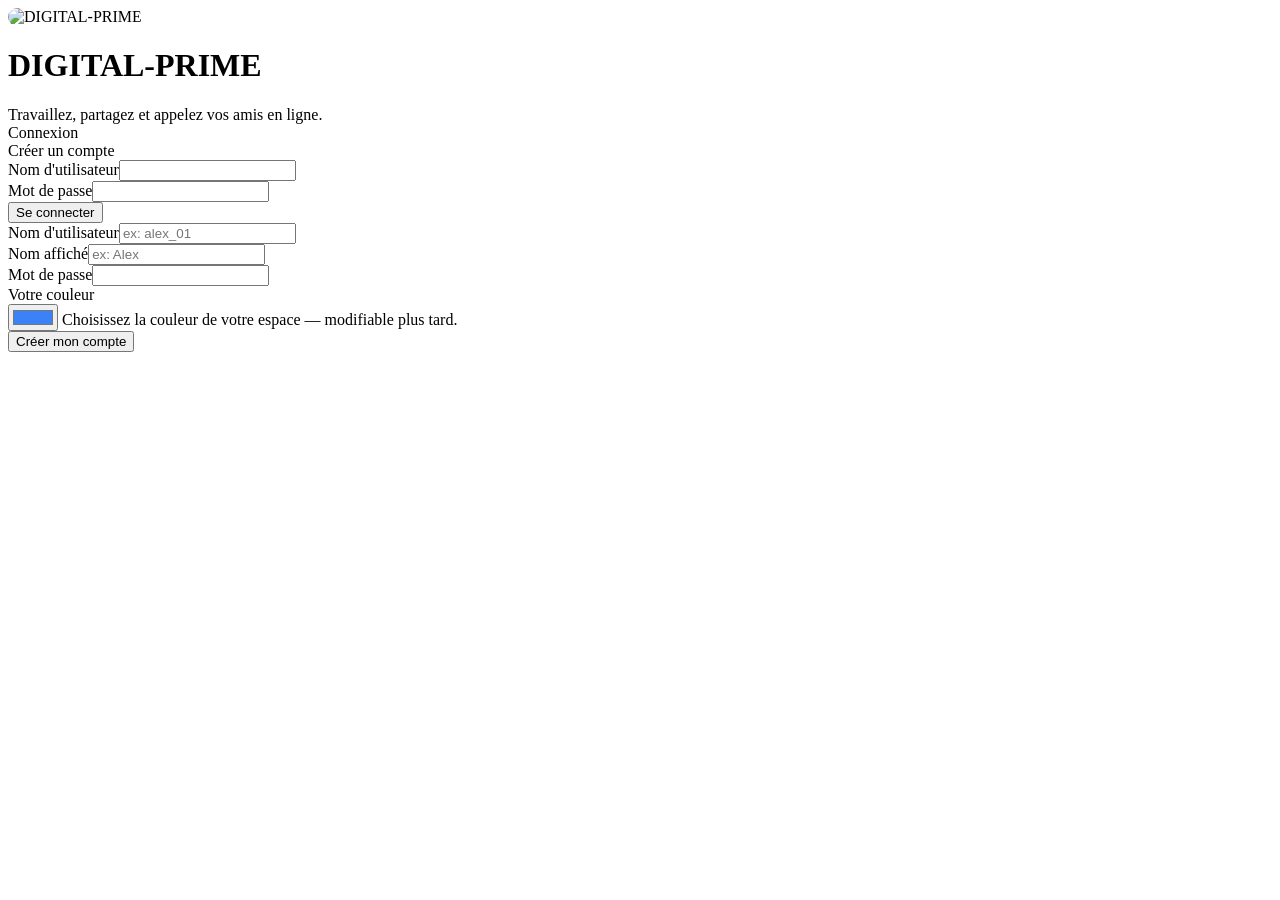
==== index.html @ ebff3f9f "Initial commit: DIGITAL-PRIME" ====
<!doctype html>
<html lang="fr">
<head>
  <meta charset="utf-8">
  <meta name="viewport" content="width=device-width, initial-scale=1">
  <title>DIGITAL-PRIME — Espace de travail en ligne</title>
  <link rel="stylesheet" href="css/style.css">
</head>
<body>
  <div class="auth-wrap">
    <div class="card auth-card">
      <div class="brand">
        <img src="images/logo-h.svg" alt="DIGITAL-PRIME" class="logo" style="width:48px;height:48px;border-radius:12px;background:none;padding:0">
        <div>
          <h1>DIGITAL-PRIME</h1>
          <div class="muted small">Travaillez, partagez et appelez vos amis en ligne.</div>
        </div>
      </div>
      <div class="tabs">
        <div class="tab active" data-tab="login">Connexion</div>
        <div class="tab" data-tab="register">Créer un compte</div>
      </div>

      <form id="form-login" class="form-grid">
        <div><label>Nom d'utilisateur</label><input name="username" autocomplete="username" required></div>
        <div><label>Mot de passe</label><input name="password" type="password" autocomplete="current-password" required></div>
        <button class="btn primary" type="submit">Se connecter</button>
        <div id="msg-login" class="msg"></div>
      </form>

      <form id="form-register" class="form-grid hidden">
        <div><label>Nom d'utilisateur</label><input name="username" autocomplete="username" required pattern="[a-zA-Z0-9_\-]{3,30}" placeholder="ex: alex_01"></div>
        <div><label>Nom affiché</label><input name="display_name" placeholder="ex: Alex"></div>
        <div><label>Mot de passe</label><input name="password" type="password" autocomplete="new-password" required minlength="4"></div>
        <div>
          <label>Votre couleur</label>
          <div class="color-row">
            <input type="color" name="color" value="#3b82f6" id="reg-color">
            <span class="muted small">Choisissez la couleur de votre espace — modifiable plus tard.</span>
          </div>
        </div>
        <button class="btn primary" type="submit">Créer mon compte</button>
        <div id="msg-register" class="msg"></div>
      </form>
    </div>
  </div>
  <script src="js/api.js"></script>
  <script>
    // redirect if already logged in
    API.get('api/auth.php?action=me').then(()=>location.href='app.html').catch(()=>{});
    const tabs = document.querySelectorAll('.tab');
    const forms = { login: document.getElementById('form-login'), register: document.getElementById('form-register') };
    tabs.forEach(t => t.addEventListener('click', () => {
      tabs.forEach(x=>x.classList.remove('active')); t.classList.add('active');
      Object.values(forms).forEach(f=>f.classList.add('hidden'));
      forms[t.dataset.tab].classList.remove('hidden');
    }));
    document.getElementById('reg-color').addEventListener('input', e => setAccent(e.target.value));
    document.getElementById('form-register').addEventListener('input', e => { if(e.target.name==='color') setAccent(e.target.value); });

    forms.login.addEventListener('submit', async (e) => {
      e.preventDefault();
      const msg = document.getElementById('msg-login'); msg.textContent=''; msg.className='msg';
      const fd = new FormData(forms.login);
      try {
        const r = await API.post('api/auth.php?action=login', { username: fd.get('username'), password: fd.get('password') });
        setAccent(r.user.color); location.href = 'app.html';
      } catch(err){ msg.textContent = err.message; msg.className='msg err'; }
    });
    forms.register.addEventListener('submit', async (e) => {
      e.preventDefault();
      const msg = document.getElementById('msg-register'); msg.textContent=''; msg.className='msg';
      const fd = new FormData(forms.register);
      try {
        const r = await API.post('api/auth.php?action=register', {
          username: fd.get('username'), display_name: fd.get('display_name'), password: fd.get('password'), color: fd.get('color')
        });
        setAccent(r.user.color); location.href = 'app.html';
      } catch(err){ msg.textContent = err.message; msg.className='msg err'; }
    });
  </script>
</body>
</html>
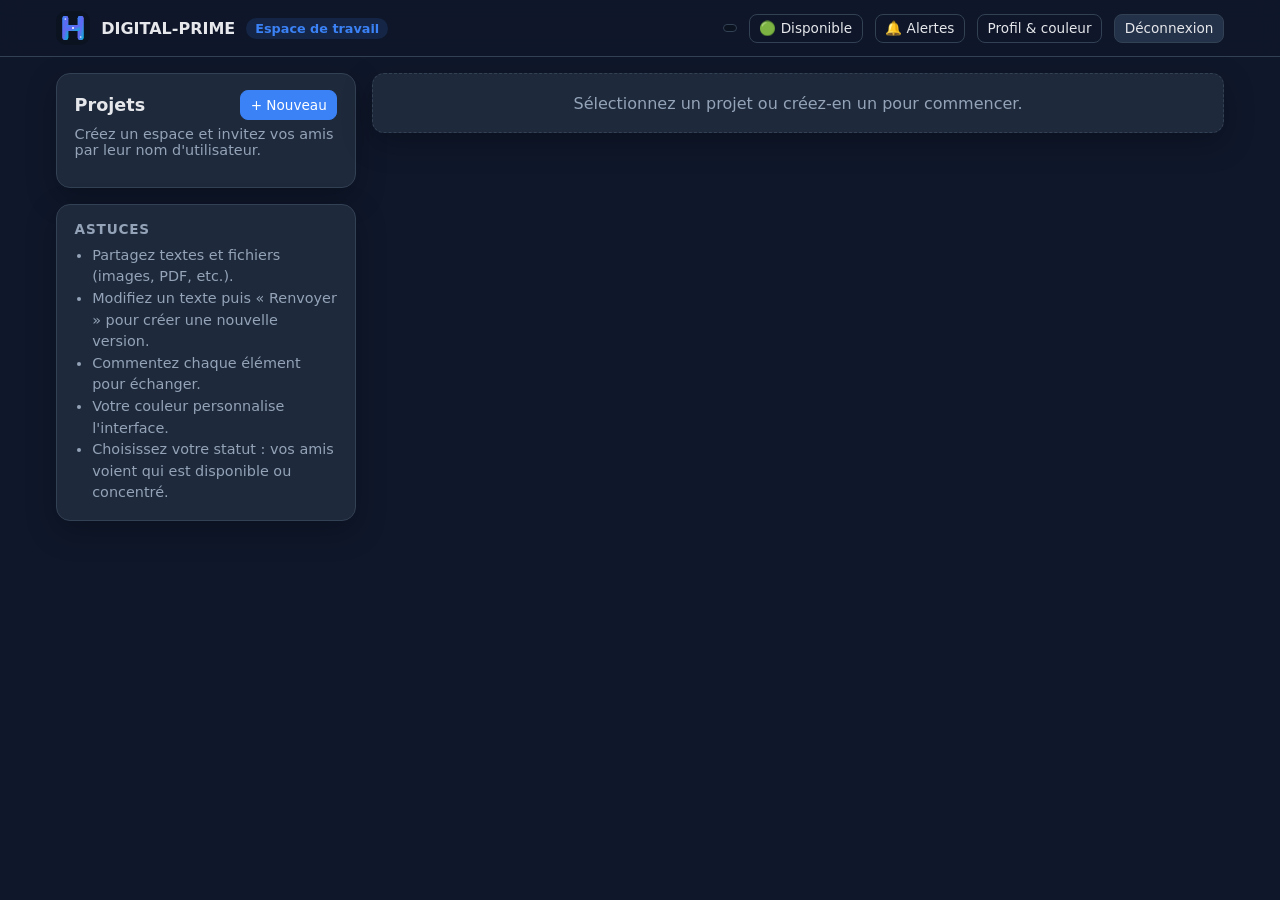
==== commit eae67c23: "Feature: Web Push notifications, bug fixes, team presence + focus mode" ====
--- a/index.html
+++ b/index.html
@@ -5,6 +5,11 @@
   <meta name="viewport" content="width=device-width, initial-scale=1">
   <title>DIGITAL-PRIME — Espace de travail en ligne</title>
   <link rel="stylesheet" href="css/style.css">
+  <link rel="manifest" href="manifest.webmanifest">
+  <link rel="icon" href="images/logo-h.svg" type="image/svg+xml">
+  <link rel="apple-touch-icon" href="images/logo-h.svg">
+  <meta name="apple-mobile-web-app-capable" content="yes">
+  <meta name="apple-mobile-web-app-status-bar-style" content="black-translucent">
 </head>
 <body>
   <div class="auth-wrap">
--- a/css/style.css
+++ b/css/style.css
@@ -0,0 +1,135 @@
+:root {
+  --accent: #3b82f6;
+  --accent-soft: color-mix(in srgb, var(--accent) 14%, transparent);
+  --accent-strong: color-mix(in srgb, var(--accent) 82%, #000);
+  --bg: #0f172a;
+  --surface: #1e293b;
+  --surface-2: #243249;
+  --border: #334155;
+  --text: #e5e7eb;
+  --muted: #94a3b8;
+  --danger: #ef4444;
+  --ok: #22c55e;
+  --radius: 14px;
+  --shadow: 0 10px 30px rgba(0,0,0,.25);
+}
+* { box-sizing: border-box; }
+html, body { margin:0; padding:0; font-family: "Segoe UI", Inter, system-ui, -apple-system, sans-serif; background: var(--bg); color: var(--text); }
+a { color: var(--accent); }
+button, input, textarea, select { font: inherit; }
+.hidden { display:none !important; }
+.muted { color: var(--muted); }
+.small { font-size: .9rem; }
+.row { display:flex; gap:.75rem; align-items:center; }
+.spread { display:flex; justify-content:space-between; align-items:center; gap:1rem; }
+.wrap { flex-wrap: wrap; }
+.grow { flex:1; }
+.tag { display:inline-flex; align-items:center; gap:.35rem; padding:.2rem .55rem; border-radius:999px; background: var(--accent-soft); color: var(--accent); font-size:.8rem; font-weight:600; }
+.btn { border:1px solid var(--border); background: var(--surface-2); color:var(--text); padding:.6rem .95rem; border-radius:10px; cursor:pointer; transition:.15s; display:inline-flex; align-items:center; gap:.4rem; }
+.btn:hover { transform: translateY(-1px); border-color: var(--accent); }
+.btn.primary { background: var(--accent); border-color: var(--accent); color:#fff; }
+.btn.primary:hover { background: var(--accent-strong); }
+.btn.danger { border-color: #7f1d1d; color:#fecaca; background:#3f1515; }
+.btn.ghost { background: transparent; }
+.btn.sm { padding:.35rem .6rem; font-size:.85rem; border-radius:8px; }
+input, textarea, select {
+  width:100%; background:#0b1220; color:var(--text); border:1px solid var(--border);
+  border-radius:10px; padding:.65rem .75rem; outline:none;
+}
+input:focus, textarea:focus { border-color: var(--accent); box-shadow: 0 0 0 3px var(--accent-soft); }
+label { display:block; font-size:.9rem; color:var(--muted); margin:.2rem 0 .3rem; }
+.card { background: var(--surface); border:1px solid var(--border); border-radius: var(--radius); padding:1rem 1.1rem; box-shadow: var(--shadow); }
+
+/* Auth */
+.auth-wrap { min-height:100vh; display:grid; place-items:center; padding:2rem 1rem; background: radial-gradient(1200px 500px at 10% -10%, var(--accent-soft), transparent), var(--bg); }
+.auth-card { width:100%; max-width:460px; }
+.brand { display:flex; align-items:center; gap:.7rem; margin-bottom:.2rem; }
+.brand .logo { width:42px; height:42px; border-radius:12px; background: linear-gradient(135deg,var(--accent),#a855f7); display:grid; place-items:center; font-weight:800; color:#fff; font-size:1.2rem; }
+.brand h1 { margin:0; font-size:1.5rem; }
+.tabs { display:flex; gap:.4rem; margin:1rem 0; background:#0b1220; padding:.3rem; border-radius:12px; border:1px solid var(--border); }
+.tab { flex:1; text-align:center; padding:.5rem; border-radius:9px; cursor:pointer; color:var(--muted); }
+.tab.active { background: var(--surface-2); color:var(--text); font-weight:600; }
+.form-grid { display:grid; gap:.75rem; }
+.msg { margin-top:.6rem; min-height:1.2em; font-size:.9rem; }
+.msg.err { color:#fca5a5; } .msg.ok { color:#86efac; }
+.color-row { display:flex; gap:.6rem; align-items:center; }
+.color-row input[type=color] { width:52px; height:40px; padding:.2rem; cursor:pointer; }
+
+/* App layout */
+.topbar { position:sticky; top:0; z-index:10; backdrop-filter: blur(10px); background: color-mix(in srgb, var(--bg) 80%, transparent); border-bottom:1px solid var(--border); }
+.topbar-inner { max-width:1200px; margin:0 auto; padding:.7rem 1rem; display:flex; align-items:center; justify-content:space-between; gap:1rem; }
+.app { max-width:1200px; margin:0 auto; padding:1rem; display:grid; grid-template-columns: 300px 1fr; gap:1rem; }
+@media (max-width: 900px){ .app{ grid-template-columns:1fr; } }
+.panel h2 { margin:.2rem 0 .8rem; font-size:1.1rem; }
+.project-list { display:flex; flex-direction:column; gap:.5rem; }
+.project-item { padding:.7rem .8rem; border:1px solid var(--border); border-radius:12px; cursor:pointer; background:#0b1220; }
+.project-item.active { border-color: var(--accent); background: var(--accent-soft); }
+.project-item .name { font-weight:600; }
+.project-item .meta { color:var(--muted); font-size:.8rem; margin-top:.15rem; }
+.section { margin-top:1rem; }
+.section-title { font-size:.85rem; color:var(--muted); text-transform:uppercase; letter-spacing:.06em; margin:0 0 .5rem; }
+.empty { padding:1.2rem; text-align:center; color:var(--muted); border:1px dashed var(--border); border-radius:12px; }
+
+/* Items */
+.toolbar { display:flex; gap:.5rem; flex-wrap:wrap; margin:.6rem 0 1rem; }
+.items { display:grid; grid-template-columns: repeat(auto-fill, minmax(260px, 1fr)); gap:.8rem; }
+.item-card { background:#0b1220; border:1px solid var(--border); border-radius:12px; padding:.85rem; display:flex; flex-direction:column; gap:.5rem; }
+.item-head { display:flex; gap:.6rem; align-items:flex-start; }
+.item-icon { width:38px; height:38px; border-radius:10px; background: var(--accent-soft); color:var(--accent); display:grid; place-items:center; font-weight:700; flex:0 0 auto; overflow:hidden; }
+.item-icon img { width:100%; height:100%; object-fit:cover; }
+.item-title { font-weight:600; line-height:1.2; word-break:break-word; }
+.item-meta { font-size:.8rem; color:var(--muted); }
+.item-actions { display:flex; gap:.4rem; flex-wrap:wrap; margin-top:auto; }
+.chip { font-size:.75rem; color:var(--muted); }
+.avatar { width:28px; height:28px; border-radius:50%; display:inline-grid; place-items:center; color:#fff; font-weight:700; font-size:.75rem; flex:0 0 auto; }
+.avatar.lg { width:36px; height:36px; font-size:.9rem; }
+.pill-user { display:inline-flex; align-items:center; gap:.4rem; padding:.2rem .5rem .2rem .25rem; border:1px solid var(--border); border-radius:999px; background:#0b1220; font-size:.85rem; }
+.members { display:flex; flex-wrap:wrap; gap:.4rem; margin-top:.4rem; }
+
+/* Modal */
+.modal-backdrop { position:fixed; inset:0; background:rgba(2,6,23,.65); display:grid; place-items:center; padding:1rem; z-index:50; }
+.modal { width:100%; max-width:720px; max-height:90vh; overflow:auto; background:var(--surface); border:1px solid var(--border); border-radius:16px; padding:1rem 1.1rem; box-shadow:var(--shadow); }
+.modal h3 { margin:.2rem 0 .8rem; }
+.modal .close { float:right; }
+textarea.editor { min-height:260px; resize:vertical; line-height:1.5; font-family: ui-monospace, SFMono-Regular, Consolas, monospace; }
+.comments { margin-top:.8rem; border-top:1px solid var(--border); padding-top:.8rem; display:flex; flex-direction:column; gap:.6rem; }
+.comment { display:flex; gap:.6rem; }
+.comment .bubble { background:#0b1220; border:1px solid var(--border); border-radius:12px; padding:.5rem .7rem; flex:1; }
+.comment .who { font-weight:600; font-size:.9rem; }
+.comment .time { color:var(--muted); font-size:.78rem; }
+.comment .body { margin-top:.25rem; white-space:pre-wrap; word-break:break-word; }
+.preview-img { max-width:100%; border-radius:12px; border:1px solid var(--border); margin-top:.5rem; }
+.hint { font-size:.85rem; color:var(--muted); margin-top:.3rem; }
+hr.sep { border:none; border-top:1px solid var(--border); margin:1rem 0; }
+
+/* Video call */
+.video-panel { margin-top:1rem; }
+.video-grid { display:grid; grid-template-columns: repeat(auto-fit, minmax(220px, 1fr)); gap:.75rem; margin-top:.75rem; }
+.video-tile { position:relative; background:#020617; border:1px solid var(--border); border-radius:14px; overflow:hidden; aspect-ratio: 4 / 3; }
+.video-tile video { width:100%; height:100%; object-fit:cover; background:#020617; }
+.video-tile .vlabel { position:absolute; left:.5rem; bottom:.5rem; background:rgba(15,23,42,.75); padding:.2rem .5rem; border-radius:999px; font-size:.8rem; }
+.video-tile.me video { transform: scaleX(-1); }
+.video-controls { display:flex; gap:.5rem; flex-wrap:wrap; margin-top:.6rem; align-items:center; }
+.dot { width:10px; height:10px; border-radius:50%; background:#22c55e; display:inline-block; }
+
+/* Incoming / outgoing calls */
+.btn.mini { padding:.15rem .38rem; font-size:.8rem; line-height:1; border-radius:8px; margin-left:.15rem; }
+.call-btns { display:inline-flex; gap:.15rem; margin-left:.3rem; }
+.call-incoming { text-align:center; padding:.6rem .4rem .3rem; }
+.call-avatar { width:74px; height:74px; border-radius:50%; display:grid; place-items:center; color:#fff; font-size:1.7rem; font-weight:800; margin:0 auto .8rem; box-shadow:0 0 0 6px rgba(255,255,255,.06); }
+.call-name { font-size:1.4rem; font-weight:700; margin:.2rem 0 .1rem; }
+.call-pulse { font-size:2.4rem; text-align:center; margin:1rem 0 .4rem; animation:dp-pulse 1.2s ease-in-out infinite; }
+@keyframes dp-pulse { 0%,100% { transform:scale(1); opacity:1; } 50% { transform:scale(1.12); opacity:.7; } }
+
+/* Team live presence + focus mode */
+.team-row { display:flex; align-items:center; gap:.6rem; padding:.45rem .2rem; border-bottom:1px solid var(--border); }
+.team-row:last-child { border-bottom:none; }
+.team-info { display:flex; flex-direction:column; flex:1; min-width:0; }
+.team-info strong { font-size:.92rem; white-space:nowrap; overflow:hidden; text-overflow:ellipsis; }
+.status-grid { display:grid; grid-template-columns:repeat(auto-fit,minmax(130px,1fr)); gap:.5rem; margin:.6rem 0; }
+.status-option { display:flex; align-items:center; gap:.5rem; padding:.65rem; border:1px solid var(--border); border-radius:12px; background:#0b1220; color:var(--text); cursor:pointer; font-size:.9rem; text-align:left; }
+.status-option:hover { border-color:var(--accent); }
+.status-option.selected { border-color:var(--accent); background:rgba(99,102,241,.12); }
+.status-icon { font-size:1.15rem; }
+#btn-status[data-status="focus"] { border-color:var(--accent); color:var(--accent); }
+#btn-status[data-status="away"] { opacity:.65; }
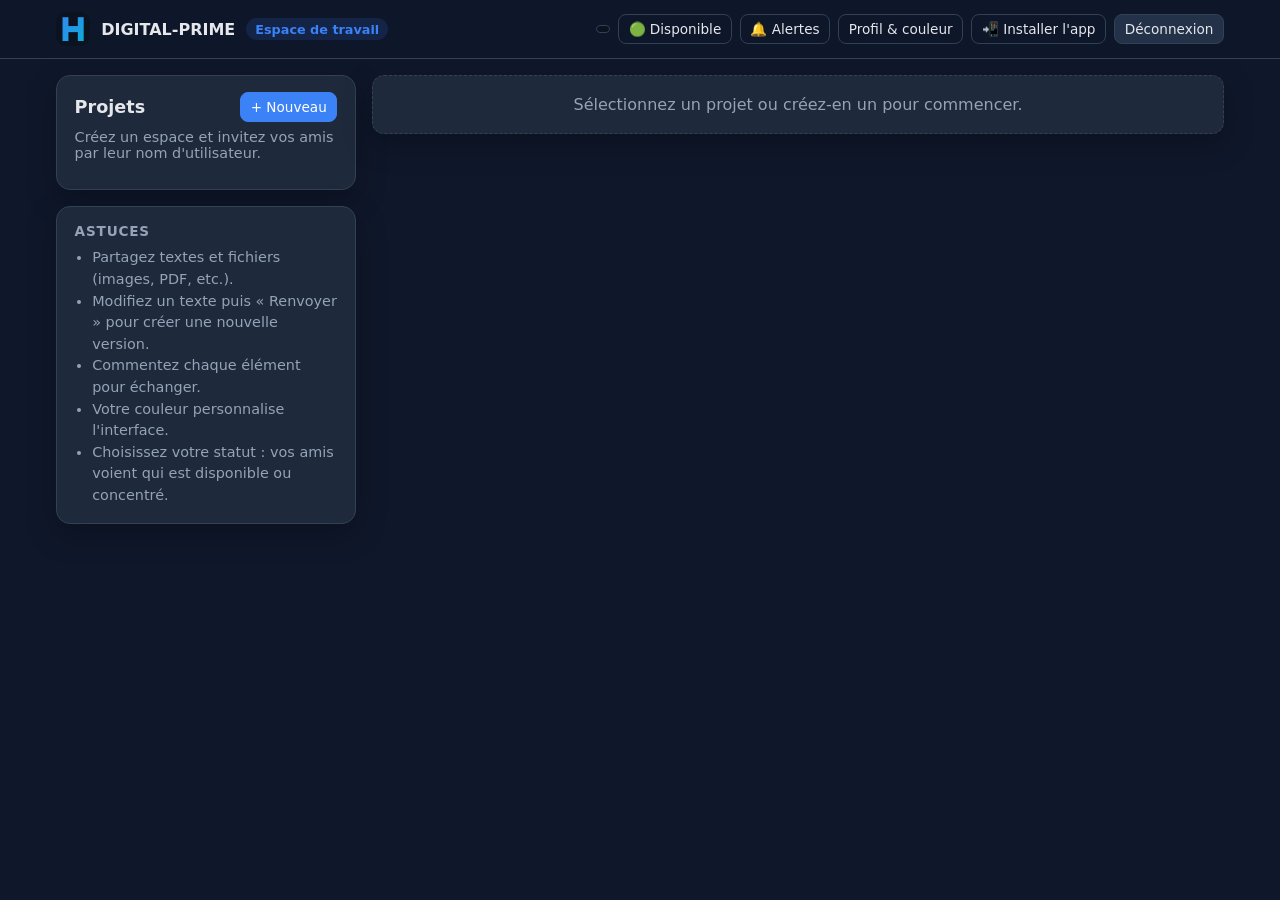
==== commit 4823e188: "Correction installation PWA + CSS responsive, menu mobile et bouton universel" ====
--- a/index.html
+++ b/index.html
@@ -6,16 +6,18 @@
   <title>DIGITAL-PRIME — Espace de travail en ligne</title>
   <link rel="stylesheet" href="css/style.css">
   <link rel="manifest" href="manifest.webmanifest">
+  <link rel="icon" href="images/icon-192.png" type="image/png">
   <link rel="icon" href="images/logo-h.svg" type="image/svg+xml">
-  <link rel="apple-touch-icon" href="images/logo-h.svg">
   <meta name="apple-mobile-web-app-capable" content="yes">
   <meta name="apple-mobile-web-app-status-bar-style" content="black-translucent">
+  <meta name="theme-color" content="#0f172a">
+  <link rel="apple-touch-icon" href="images/apple-touch-icon.png">
 </head>
 <body>
   <div class="auth-wrap">
     <div class="card auth-card">
       <div class="brand">
-        <img src="images/logo-h.svg" alt="DIGITAL-PRIME" class="logo" style="width:48px;height:48px;border-radius:12px;background:none;padding:0">
+        <img src="images/icon-192.png" alt="DIGITAL-PRIME" class="logo" style="width:48px;height:48px;border-radius:12px;background:none;padding:0">
         <div>
           <h1>DIGITAL-PRIME</h1>
           <div class="muted small">Travaillez, partagez et appelez vos amis en ligne.</div>
@@ -47,9 +49,18 @@
         <button class="btn primary" type="submit">Créer mon compte</button>
         <div id="msg-register" class="msg"></div>
       </form>
+
+      <div class="install-box">
+        <a class="install-btn" id="btn-install" href="app.html">📲 Installer / ouvrir l'application</a>
+        <div class="install-direct">
+          <button class="btn sm ghost" id="btn-install-help">❓ Comment installer sur mon téléphone ?</button>
+        </div>
+        <div id="install-help" class="install-help"></div>
+      </div>
     </div>
   </div>
   <script src="js/api.js"></script>
+  <script src="js/install.js"></script>
   <script>
     // redirect if already logged in
     API.get('api/auth.php?action=me').then(()=>location.href='app.html').catch(()=>{});
--- a/css/style.css
+++ b/css/style.css
@@ -1,7 +1,15 @@
+/* ============================================================
+   DIGITAL-PRIME — Styles
+   Conçu pour rester stable sur tous les navigateurs (Chrome, Safari,
+   Firefox, Edge, navigateurs mobiles).  Les propriétés récentes sont
+   toujours précédées d'une version de repli (fallback).
+   ============================================================ */
+
 :root {
   --accent: #3b82f6;
-  --accent-soft: color-mix(in srgb, var(--accent) 14%, transparent);
-  --accent-strong: color-mix(in srgb, var(--accent) 82%, #000);
+  /* Valeurs de repli (sans color-mix) pour les vieux navigateurs */
+  --accent-soft: rgba(59, 130, 246, .14);
+  --accent-strong: #2563eb;
   --bg: #0f172a;
   --surface: #1e293b;
   --surface-2: #243249;
@@ -11,125 +19,333 @@
   --danger: #ef4444;
   --ok: #22c55e;
   --radius: 14px;
-  --shadow: 0 10px 30px rgba(0,0,0,.25);
-}
+  --shadow: 0 10px 30px rgba(0, 0, 0, .25);
+  --topbar-h: 58px;
+  --safe-top: env(safe-area-inset-top, 0px);
+  --safe-bottom: env(safe-area-inset-bottom, 0px);
+}
+/* Amélioration progressive : couleurs dérivées de l'accent si supporté */
+@supports (color: color-mix(in srgb, red 50%, blue)) {
+  :root {
+    --accent-soft: color-mix(in srgb, var(--accent) 14%, transparent);
+    --accent-strong: color-mix(in srgb, var(--accent) 82%, #000);
+  }
+}
+
 * { box-sizing: border-box; }
-html, body { margin:0; padding:0; font-family: "Segoe UI", Inter, system-ui, -apple-system, sans-serif; background: var(--bg); color: var(--text); }
+html { -webkit-text-size-adjust: 100%; text-size-adjust: 100%; }
+html, body {
+  margin: 0;
+  padding: 0;
+  min-height: 100vh;
+  min-height: 100dvh;
+  font-family: "Segoe UI", Inter, system-ui, -apple-system, BlinkMacSystemFont, Roboto, sans-serif;
+  background: var(--bg);
+  color: var(--text);
+  overflow-x: hidden;
+  -webkit-font-smoothing: antialiased;
+}
 a { color: var(--accent); }
-button, input, textarea, select { font: inherit; }
-.hidden { display:none !important; }
+button, input, textarea, select { font: inherit; color: inherit; }
+button { -webkit-tap-highlight-color: transparent; }
+.hidden { display: none !important; }
 .muted { color: var(--muted); }
 .small { font-size: .9rem; }
-.row { display:flex; gap:.75rem; align-items:center; }
-.spread { display:flex; justify-content:space-between; align-items:center; gap:1rem; }
+.row { display: flex; gap: .75rem; align-items: center; }
+.spread { display: flex; justify-content: space-between; align-items: center; gap: 1rem; }
 .wrap { flex-wrap: wrap; }
-.grow { flex:1; }
-.tag { display:inline-flex; align-items:center; gap:.35rem; padding:.2rem .55rem; border-radius:999px; background: var(--accent-soft); color: var(--accent); font-size:.8rem; font-weight:600; }
-.btn { border:1px solid var(--border); background: var(--surface-2); color:var(--text); padding:.6rem .95rem; border-radius:10px; cursor:pointer; transition:.15s; display:inline-flex; align-items:center; gap:.4rem; }
-.btn:hover { transform: translateY(-1px); border-color: var(--accent); }
-.btn.primary { background: var(--accent); border-color: var(--accent); color:#fff; }
+.grow { flex: 1; min-width: 0; }
+.tag {
+  display: inline-flex; align-items: center; gap: .35rem;
+  padding: .2rem .55rem; border-radius: 999px;
+  background: var(--accent-soft); color: var(--accent);
+  font-size: .8rem; font-weight: 600; white-space: nowrap;
+}
+
+/* Boutons */
+.btn {
+  border: 1px solid var(--border);
+  background: var(--surface-2);
+  color: var(--text);
+  padding: .6rem .95rem;
+  border-radius: 10px;
+  cursor: pointer;
+  transition: background .15s, border-color .15s, transform .15s;
+  display: inline-flex; align-items: center; justify-content: center; gap: .4rem;
+  line-height: 1.25;
+  text-align: center;
+  white-space: nowrap;
+  -webkit-user-select: none; user-select: none;
+}
+.btn:hover { border-color: var(--accent); }
+@media (hover: hover) { .btn:hover { transform: translateY(-1px); } }
+.btn:active { transform: translateY(0); opacity: .9; }
+.btn.primary { background: var(--accent); border-color: var(--accent); color: #fff; }
 .btn.primary:hover { background: var(--accent-strong); }
-.btn.danger { border-color: #7f1d1d; color:#fecaca; background:#3f1515; }
+.btn.danger { border-color: #7f1d1d; color: #fecaca; background: #3f1515; }
 .btn.ghost { background: transparent; }
-.btn.sm { padding:.35rem .6rem; font-size:.85rem; border-radius:8px; }
+.btn.sm { padding: .35rem .6rem; font-size: .85rem; border-radius: 8px; }
+.btn.block { width: 100%; }
+.btn.mini { padding: .15rem .38rem; font-size: .8rem; line-height: 1; border-radius: 8px; margin-left: .15rem; }
+
 input, textarea, select {
-  width:100%; background:#0b1220; color:var(--text); border:1px solid var(--border);
-  border-radius:10px; padding:.65rem .75rem; outline:none;
-}
-input:focus, textarea:focus { border-color: var(--accent); box-shadow: 0 0 0 3px var(--accent-soft); }
-label { display:block; font-size:.9rem; color:var(--muted); margin:.2rem 0 .3rem; }
-.card { background: var(--surface); border:1px solid var(--border); border-radius: var(--radius); padding:1rem 1.1rem; box-shadow: var(--shadow); }
-
-/* Auth */
-.auth-wrap { min-height:100vh; display:grid; place-items:center; padding:2rem 1rem; background: radial-gradient(1200px 500px at 10% -10%, var(--accent-soft), transparent), var(--bg); }
-.auth-card { width:100%; max-width:460px; }
-.brand { display:flex; align-items:center; gap:.7rem; margin-bottom:.2rem; }
-.brand .logo { width:42px; height:42px; border-radius:12px; background: linear-gradient(135deg,var(--accent),#a855f7); display:grid; place-items:center; font-weight:800; color:#fff; font-size:1.2rem; }
-.brand h1 { margin:0; font-size:1.5rem; }
-.tabs { display:flex; gap:.4rem; margin:1rem 0; background:#0b1220; padding:.3rem; border-radius:12px; border:1px solid var(--border); }
-.tab { flex:1; text-align:center; padding:.5rem; border-radius:9px; cursor:pointer; color:var(--muted); }
-.tab.active { background: var(--surface-2); color:var(--text); font-weight:600; }
-.form-grid { display:grid; gap:.75rem; }
-.msg { margin-top:.6rem; min-height:1.2em; font-size:.9rem; }
-.msg.err { color:#fca5a5; } .msg.ok { color:#86efac; }
-.color-row { display:flex; gap:.6rem; align-items:center; }
-.color-row input[type=color] { width:52px; height:40px; padding:.2rem; cursor:pointer; }
-
-/* App layout */
-.topbar { position:sticky; top:0; z-index:10; backdrop-filter: blur(10px); background: color-mix(in srgb, var(--bg) 80%, transparent); border-bottom:1px solid var(--border); }
-.topbar-inner { max-width:1200px; margin:0 auto; padding:.7rem 1rem; display:flex; align-items:center; justify-content:space-between; gap:1rem; }
-.app { max-width:1200px; margin:0 auto; padding:1rem; display:grid; grid-template-columns: 300px 1fr; gap:1rem; }
-@media (max-width: 900px){ .app{ grid-template-columns:1fr; } }
-.panel h2 { margin:.2rem 0 .8rem; font-size:1.1rem; }
-.project-list { display:flex; flex-direction:column; gap:.5rem; }
-.project-item { padding:.7rem .8rem; border:1px solid var(--border); border-radius:12px; cursor:pointer; background:#0b1220; }
+  width: 100%;
+  background: #0b1220;
+  color: var(--text);
+  border: 1px solid var(--border);
+  border-radius: 10px;
+  padding: .65rem .75rem;
+  outline: none;
+  min-width: 0;
+}
+input[type="color"] { padding: .2rem; cursor: pointer; }
+input:focus, textarea:focus, select:focus { border-color: var(--accent); box-shadow: 0 0 0 3px var(--accent-soft); }
+label { display: block; font-size: .9rem; color: var(--muted); margin: .2rem 0 .3rem; }
+.card {
+  background: var(--surface);
+  border: 1px solid var(--border);
+  border-radius: var(--radius);
+  padding: 1rem 1.1rem;
+  box-shadow: var(--shadow);
+  min-width: 0;
+}
+
+/* ---------- Authentification ---------- */
+.auth-wrap {
+  min-height: 100vh; min-height: 100dvh;
+  display: flex; align-items: center; justify-content: center;
+  padding: calc(1.5rem + var(--safe-top)) 1rem calc(1.5rem + var(--safe-bottom));
+  background: radial-gradient(900px 420px at 10% -10%, var(--accent-soft), transparent), var(--bg);
+}
+.auth-card { width: 100%; max-width: 460px; }
+.brand { display: flex; align-items: center; gap: .7rem; margin-bottom: .2rem; min-width: 0; }
+.brand .logo {
+  width: 42px; height: 42px; border-radius: 12px; flex: 0 0 auto;
+  background: linear-gradient(135deg, var(--accent), #a855f7);
+  display: flex; align-items: center; justify-content: center;
+  font-weight: 800; color: #fff; font-size: 1.2rem;
+}
+.brand h1 { margin: 0; font-size: 1.5rem; word-break: break-word; }
+.tabs {
+  display: flex; gap: .4rem; margin: 1rem 0;
+  background: #0b1220; padding: .3rem; border-radius: 12px; border: 1px solid var(--border);
+}
+.tab {
+  flex: 1; text-align: center; padding: .5rem; border-radius: 9px;
+  cursor: pointer; color: var(--muted); -webkit-user-select: none; user-select: none;
+}
+.tab.active { background: var(--surface-2); color: var(--text); font-weight: 600; }
+.form-grid { display: flex; flex-direction: column; gap: .75rem; }
+.msg { margin-top: .6rem; min-height: 1.2em; font-size: .9rem; word-break: break-word; }
+.msg.err { color: #fca5a5; }
+.msg.ok { color: #86efac; }
+.color-row { display: flex; gap: .6rem; align-items: center; }
+.color-row input[type="color"] { width: 52px; height: 40px; flex: 0 0 auto; }
+
+/* Bouton d'installation (PWA) */
+.install-box {
+  margin-top: 1.1rem; padding-top: 1rem;
+  border-top: 1px solid var(--border);
+}
+.install-btn {
+  width: 100%;
+  background: linear-gradient(135deg, var(--accent), #06b6d4);
+  border: none; color: #fff; font-weight: 700;
+  padding: .8rem 1rem; border-radius: 12px; cursor: pointer;
+  display: flex; align-items: center; justify-content: center; gap: .5rem;
+  box-shadow: 0 6px 18px rgba(59, 130, 246, .28);
+}
+.install-btn { text-decoration: none; }
+.install-btn:active { opacity: .9; }
+.install-direct { margin-top: .5rem; text-align: center; }
+.install-direct a { text-decoration: none; }
+.install-help { margin-top: .5rem; font-size: .82rem; color: var(--muted); line-height: 1.45; }
+.install-help ol { margin: .35rem 0 0; padding-left: 1.2rem; }
+.install-help li { margin: .2rem 0; }
+
+/* Panneau d'aide à l'installation (iPhone, navigateurs sans prompt) */
+.install-sheet-backdrop {
+  position: fixed; top: 0; right: 0; bottom: 0; left: 0;
+  background: rgba(2, 6, 23, .75);
+  display: flex; align-items: center; justify-content: center;
+  padding: calc(1rem + var(--safe-top)) 1rem calc(1rem + var(--safe-bottom));
+  z-index: 80;
+}
+.install-sheet {
+  width: 100%; max-width: 420px; max-height: 90vh; max-height: 90dvh;
+  overflow: auto; -webkit-overflow-scrolling: touch;
+  background: var(--surface); border: 1px solid var(--border);
+  border-radius: 16px; padding: 1.1rem; box-shadow: var(--shadow);
+}
+.install-sheet h3 { font-size: 1.1rem; }
+.install-steps { margin: .9rem 0 1.2rem; padding-left: 1.3rem; line-height: 1.6; font-size: .95rem; }
+.install-steps li { margin: .4rem 0; }
+
+/* ---------- Barre supérieure ---------- */
+.topbar {
+  position: sticky; top: 0; z-index: 20;
+  background: rgba(15, 23, 42, .85); /* repli */
+  -webkit-backdrop-filter: blur(10px); backdrop-filter: blur(10px);
+  border-bottom: 1px solid var(--border);
+  padding-top: var(--safe-top);
+}
+@supports (background: color-mix(in srgb, red 50%, blue)) {
+  .topbar { background: color-mix(in srgb, var(--bg) 82%, transparent); }
+}
+.topbar-inner {
+  max-width: 1200px; margin: 0 auto;
+  padding: .7rem 1rem;
+  min-height: var(--topbar-h);
+  display: flex; align-items: center; justify-content: space-between; gap: 1rem;
+}
+.topbar .brand { margin: 0; }
+.top-actions { display: flex; align-items: center; gap: .5rem; }
+.menu-toggle { display: none; }
+
+/* ---------- Mise en page applicative ---------- */
+.app {
+  max-width: 1200px; margin: 0 auto;
+  padding: 1rem 1rem calc(2rem + var(--safe-bottom));
+  display: flex; flex-wrap: wrap; gap: 1rem;
+}
+.app > .panel { flex: 1 1 320px; min-width: 0; }
+.app > aside.panel { flex: 0 1 300px; }
+@media (min-width: 901px) {
+  .app { display: grid; grid-template-columns: 300px minmax(0, 1fr); align-items: start; }
+  .app > .panel { flex: none; }
+}
+.panel h2 { margin: .2rem 0 .8rem; font-size: 1.1rem; }
+.project-list { display: flex; flex-direction: column; gap: .5rem; }
+.project-item { padding: .7rem .8rem; border: 1px solid var(--border); border-radius: 12px; cursor: pointer; background: #0b1220; }
 .project-item.active { border-color: var(--accent); background: var(--accent-soft); }
-.project-item .name { font-weight:600; }
-.project-item .meta { color:var(--muted); font-size:.8rem; margin-top:.15rem; }
-.section { margin-top:1rem; }
-.section-title { font-size:.85rem; color:var(--muted); text-transform:uppercase; letter-spacing:.06em; margin:0 0 .5rem; }
-.empty { padding:1.2rem; text-align:center; color:var(--muted); border:1px dashed var(--border); border-radius:12px; }
-
-/* Items */
-.toolbar { display:flex; gap:.5rem; flex-wrap:wrap; margin:.6rem 0 1rem; }
-.items { display:grid; grid-template-columns: repeat(auto-fill, minmax(260px, 1fr)); gap:.8rem; }
-.item-card { background:#0b1220; border:1px solid var(--border); border-radius:12px; padding:.85rem; display:flex; flex-direction:column; gap:.5rem; }
-.item-head { display:flex; gap:.6rem; align-items:flex-start; }
-.item-icon { width:38px; height:38px; border-radius:10px; background: var(--accent-soft); color:var(--accent); display:grid; place-items:center; font-weight:700; flex:0 0 auto; overflow:hidden; }
-.item-icon img { width:100%; height:100%; object-fit:cover; }
-.item-title { font-weight:600; line-height:1.2; word-break:break-word; }
-.item-meta { font-size:.8rem; color:var(--muted); }
-.item-actions { display:flex; gap:.4rem; flex-wrap:wrap; margin-top:auto; }
-.chip { font-size:.75rem; color:var(--muted); }
-.avatar { width:28px; height:28px; border-radius:50%; display:inline-grid; place-items:center; color:#fff; font-weight:700; font-size:.75rem; flex:0 0 auto; }
-.avatar.lg { width:36px; height:36px; font-size:.9rem; }
-.pill-user { display:inline-flex; align-items:center; gap:.4rem; padding:.2rem .5rem .2rem .25rem; border:1px solid var(--border); border-radius:999px; background:#0b1220; font-size:.85rem; }
-.members { display:flex; flex-wrap:wrap; gap:.4rem; margin-top:.4rem; }
-
-/* Modal */
-.modal-backdrop { position:fixed; inset:0; background:rgba(2,6,23,.65); display:grid; place-items:center; padding:1rem; z-index:50; }
-.modal { width:100%; max-width:720px; max-height:90vh; overflow:auto; background:var(--surface); border:1px solid var(--border); border-radius:16px; padding:1rem 1.1rem; box-shadow:var(--shadow); }
-.modal h3 { margin:.2rem 0 .8rem; }
-.modal .close { float:right; }
-textarea.editor { min-height:260px; resize:vertical; line-height:1.5; font-family: ui-monospace, SFMono-Regular, Consolas, monospace; }
-.comments { margin-top:.8rem; border-top:1px solid var(--border); padding-top:.8rem; display:flex; flex-direction:column; gap:.6rem; }
-.comment { display:flex; gap:.6rem; }
-.comment .bubble { background:#0b1220; border:1px solid var(--border); border-radius:12px; padding:.5rem .7rem; flex:1; }
-.comment .who { font-weight:600; font-size:.9rem; }
-.comment .time { color:var(--muted); font-size:.78rem; }
-.comment .body { margin-top:.25rem; white-space:pre-wrap; word-break:break-word; }
-.preview-img { max-width:100%; border-radius:12px; border:1px solid var(--border); margin-top:.5rem; }
-.hint { font-size:.85rem; color:var(--muted); margin-top:.3rem; }
-hr.sep { border:none; border-top:1px solid var(--border); margin:1rem 0; }
-
-/* Video call */
-.video-panel { margin-top:1rem; }
-.video-grid { display:grid; grid-template-columns: repeat(auto-fit, minmax(220px, 1fr)); gap:.75rem; margin-top:.75rem; }
-.video-tile { position:relative; background:#020617; border:1px solid var(--border); border-radius:14px; overflow:hidden; aspect-ratio: 4 / 3; }
-.video-tile video { width:100%; height:100%; object-fit:cover; background:#020617; }
-.video-tile .vlabel { position:absolute; left:.5rem; bottom:.5rem; background:rgba(15,23,42,.75); padding:.2rem .5rem; border-radius:999px; font-size:.8rem; }
+.project-item .name { font-weight: 600; word-break: break-word; }
+.project-item .meta { color: var(--muted); font-size: .8rem; margin-top: .15rem; }
+.section { margin-top: 1rem; }
+.section-title { font-size: .85rem; color: var(--muted); text-transform: uppercase; letter-spacing: .06em; margin: 0 0 .5rem; }
+.empty { padding: 1.2rem; text-align: center; color: var(--muted); border: 1px dashed var(--border); border-radius: 12px; }
+
+/* ---------- Éléments ---------- */
+.toolbar { display: flex; gap: .5rem; flex-wrap: wrap; margin: .6rem 0 1rem; }
+.items { display: grid; grid-template-columns: repeat(auto-fill, minmax(240px, 1fr)); gap: .8rem; }
+.item-card { background: #0b1220; border: 1px solid var(--border); border-radius: 12px; padding: .85rem; display: flex; flex-direction: column; gap: .5rem; min-width: 0; }
+.item-head { display: flex; gap: .6rem; align-items: flex-start; }
+.item-icon { width: 38px; height: 38px; border-radius: 10px; background: var(--accent-soft); color: var(--accent); display: flex; align-items: center; justify-content: center; font-weight: 700; flex: 0 0 auto; overflow: hidden; }
+.item-icon img { width: 100%; height: 100%; object-fit: cover; }
+.item-title { font-weight: 600; line-height: 1.25; word-break: break-word; overflow-wrap: anywhere; }
+.item-meta { font-size: .8rem; color: var(--muted); }
+.item-actions { display: flex; gap: .4rem; flex-wrap: wrap; margin-top: auto; }
+.chip { font-size: .75rem; color: var(--muted); }
+.avatar { width: 28px; height: 28px; border-radius: 50%; display: inline-flex; align-items: center; justify-content: center; color: #fff; font-weight: 700; font-size: .75rem; flex: 0 0 auto; }
+.avatar.lg { width: 36px; height: 36px; font-size: .9rem; }
+.pill-user { display: inline-flex; align-items: center; gap: .4rem; padding: .2rem .5rem .2rem .25rem; border: 1px solid var(--border); border-radius: 999px; background: #0b1220; font-size: .85rem; max-width: 100%; }
+.pill-user span { overflow: hidden; text-overflow: ellipsis; white-space: nowrap; }
+.members { display: flex; flex-wrap: wrap; gap: .4rem; margin-top: .4rem; }
+.call-btns { display: inline-flex; gap: .15rem; margin-left: .3rem; }
+
+/* ---------- Modale ---------- */
+.modal-backdrop {
+  position: fixed; top: 0; right: 0; bottom: 0; left: 0; /* repli "inset" */
+  background: rgba(2, 6, 23, .7);
+  display: flex; align-items: center; justify-content: center;
+  padding: calc(1rem + var(--safe-top)) 1rem calc(1rem + var(--safe-bottom));
+  z-index: 50;
+}
+.modal {
+  width: 100%; max-width: 720px;
+  max-height: 88vh; max-height: 88dvh; overflow: auto;
+  -webkit-overflow-scrolling: touch;
+  background: var(--surface); border: 1px solid var(--border);
+  border-radius: 16px; padding: 1rem 1.1rem; box-shadow: var(--shadow);
+}
+.modal h3 { margin: .2rem 0 .8rem; }
+.modal .close { float: right; }
+textarea.editor { min-height: 260px; resize: vertical; line-height: 1.5; font-family: ui-monospace, SFMono-Regular, Consolas, monospace; }
+.comments { margin-top: .8rem; border-top: 1px solid var(--border); padding-top: .8rem; display: flex; flex-direction: column; gap: .6rem; }
+.comment { display: flex; gap: .6rem; }
+.comment .bubble { background: #0b1220; border: 1px solid var(--border); border-radius: 12px; padding: .5rem .7rem; flex: 1; min-width: 0; }
+.comment .who { font-weight: 600; font-size: .9rem; }
+.comment .time { color: var(--muted); font-size: .78rem; }
+.comment .body { margin-top: .25rem; white-space: pre-wrap; word-break: break-word; overflow-wrap: anywhere; }
+.preview-img { max-width: 100%; border-radius: 12px; border: 1px solid var(--border); margin-top: .5rem; }
+.hint { font-size: .85rem; color: var(--muted); margin-top: .3rem; line-height: 1.4; }
+hr.sep { border: none; border-top: 1px solid var(--border); margin: 1rem 0; }
+
+/* ---------- Appels vidéo / audio ---------- */
+.video-panel { margin-top: 1rem; }
+.video-grid { display: grid; grid-template-columns: repeat(auto-fit, minmax(200px, 1fr)); gap: .75rem; margin-top: .75rem; }
+.video-tile { position: relative; background: #020617; border: 1px solid var(--border); border-radius: 14px; overflow: hidden; aspect-ratio: 4 / 3; height: 0; padding-bottom: 75%; }
+@supports (aspect-ratio: 4 / 3) { .video-tile { height: auto; padding-bottom: 0; } }
+.video-tile video { position: absolute; top: 0; left: 0; width: 100%; height: 100%; object-fit: cover; background: #020617; }
+.video-tile .vlabel { position: absolute; left: .5rem; bottom: .5rem; background: rgba(15, 23, 42, .78); padding: .2rem .5rem; border-radius: 999px; font-size: .8rem; max-width: 90%; overflow: hidden; text-overflow: ellipsis; white-space: nowrap; }
 .video-tile.me video { transform: scaleX(-1); }
-.video-controls { display:flex; gap:.5rem; flex-wrap:wrap; margin-top:.6rem; align-items:center; }
-.dot { width:10px; height:10px; border-radius:50%; background:#22c55e; display:inline-block; }
-
-/* Incoming / outgoing calls */
-.btn.mini { padding:.15rem .38rem; font-size:.8rem; line-height:1; border-radius:8px; margin-left:.15rem; }
-.call-btns { display:inline-flex; gap:.15rem; margin-left:.3rem; }
-.call-incoming { text-align:center; padding:.6rem .4rem .3rem; }
-.call-avatar { width:74px; height:74px; border-radius:50%; display:grid; place-items:center; color:#fff; font-size:1.7rem; font-weight:800; margin:0 auto .8rem; box-shadow:0 0 0 6px rgba(255,255,255,.06); }
-.call-name { font-size:1.4rem; font-weight:700; margin:.2rem 0 .1rem; }
-.call-pulse { font-size:2.4rem; text-align:center; margin:1rem 0 .4rem; animation:dp-pulse 1.2s ease-in-out infinite; }
-@keyframes dp-pulse { 0%,100% { transform:scale(1); opacity:1; } 50% { transform:scale(1.12); opacity:.7; } }
-
-/* Team live presence + focus mode */
-.team-row { display:flex; align-items:center; gap:.6rem; padding:.45rem .2rem; border-bottom:1px solid var(--border); }
-.team-row:last-child { border-bottom:none; }
-.team-info { display:flex; flex-direction:column; flex:1; min-width:0; }
-.team-info strong { font-size:.92rem; white-space:nowrap; overflow:hidden; text-overflow:ellipsis; }
-.status-grid { display:grid; grid-template-columns:repeat(auto-fit,minmax(130px,1fr)); gap:.5rem; margin:.6rem 0; }
-.status-option { display:flex; align-items:center; gap:.5rem; padding:.65rem; border:1px solid var(--border); border-radius:12px; background:#0b1220; color:var(--text); cursor:pointer; font-size:.9rem; text-align:left; }
-.status-option:hover { border-color:var(--accent); }
-.status-option.selected { border-color:var(--accent); background:rgba(99,102,241,.12); }
-.status-icon { font-size:1.15rem; }
-#btn-status[data-status="focus"] { border-color:var(--accent); color:var(--accent); }
-#btn-status[data-status="away"] { opacity:.65; }
+.video-controls { display: flex; gap: .5rem; flex-wrap: wrap; margin-top: .6rem; align-items: center; }
+.dot { width: 10px; height: 10px; border-radius: 50%; background: var(--ok); display: inline-block; flex: 0 0 auto; }
+
+.call-incoming { text-align: center; padding: .6rem .4rem .3rem; }
+.call-avatar { width: 74px; height: 74px; border-radius: 50%; display: flex; align-items: center; justify-content: center; color: #fff; font-size: 1.7rem; font-weight: 800; margin: 0 auto .8rem; box-shadow: 0 0 0 6px rgba(255, 255, 255, .06); }
+.call-name { font-size: 1.4rem; font-weight: 700; margin: .2rem 0 .1rem; overflow-wrap: anywhere; }
+.call-pulse { font-size: 2.4rem; text-align: center; margin: 1rem 0 .4rem; animation: dp-pulse 1.2s ease-in-out infinite; }
+@keyframes dp-pulse { 0%, 100% { transform: scale(1); opacity: 1; } 50% { transform: scale(1.12); opacity: .7; } }
+
+/* ---------- Présence d'équipe / mode concentration ---------- */
+.team-row { display: flex; align-items: center; gap: .6rem; padding: .45rem .2rem; border-bottom: 1px solid var(--border); }
+.team-row:last-child { border-bottom: none; }
+.team-info { display: flex; flex-direction: column; flex: 1; min-width: 0; }
+.team-info strong { font-size: .92rem; white-space: nowrap; overflow: hidden; text-overflow: ellipsis; }
+.status-grid { display: grid; grid-template-columns: repeat(auto-fit, minmax(130px, 1fr)); gap: .5rem; margin: .6rem 0; }
+.status-option { display: flex; align-items: center; gap: .5rem; padding: .65rem; border: 1px solid var(--border); border-radius: 12px; background: #0b1220; color: var(--text); cursor: pointer; font-size: .9rem; text-align: left; }
+.status-option:hover, .status-option.selected { border-color: var(--accent); }
+.status-option.selected { background: var(--accent-soft); }
+.status-icon { font-size: 1.15rem; }
+#btn-status[data-status="focus"] { border-color: var(--accent); color: var(--accent); }
+#btn-status[data-status="away"] { opacity: .65; }
+
+/* ============================================================
+   MOBILE — menu déroulant (uniquement sur téléphone)
+   Sur ordinateur, la barre d'actions reste visible comme avant.
+   ============================================================ */
+@media (max-width: 760px) {
+  .menu-toggle {
+    display: inline-flex; align-items: center; justify-content: center;
+    width: 42px; height: 38px; border-radius: 10px;
+    border: 1px solid var(--border); background: var(--surface-2);
+    cursor: pointer; font-size: 1.15rem; line-height: 1; flex: 0 0 auto;
+  }
+  .topbar-inner { padding: .55rem .8rem; gap: .5rem; }
+  .topbar .brand strong { font-size: .95rem; }
+  .topbar .tag { display: none; }
+
+  .top-actions {
+    display: none;
+    position: absolute;
+    top: 100%; right: 0; left: 0;
+    flex-direction: column; align-items: stretch; gap: .35rem;
+    padding: .7rem .8rem calc(.9rem + var(--safe-bottom));
+    background: var(--surface);
+    border-bottom: 1px solid var(--border);
+    box-shadow: var(--shadow);
+    z-index: 30;
+  }
+  .top-actions.open { display: flex; }
+  .top-actions .btn { width: 100%; justify-content: flex-start; padding: .6rem .75rem; font-size: .92rem; }
+  .top-actions .pill-user { align-self: flex-start; }
+
+  .app { padding: .8rem .8rem calc(1.5rem + var(--safe-bottom)); gap: .8rem; }
+  .card { padding: .85rem .9rem; }
+  .items { grid-template-columns: 1fr; }
+  .topbar .brand img { width: 30px; height: 30px; }
+  .modal { border-radius: 14px; padding: .9rem; }
+  .btn { padding: .6rem .8rem; }
+}
+
+/* Très petits écrans */
+@media (max-width: 380px) {
+  .topbar .brand strong { font-size: .85rem; }
+  .status-grid { grid-template-columns: 1fr 1fr; }
+  .spread.wrap > .row { width: 100%; }
+}
+
+/* Accessibilité : animations réduites */
+@media (prefers-reduced-motion: reduce) {
+  *, *::before, *::after { animation-duration: .01ms !important; transition-duration: .01ms !important; }
+}
